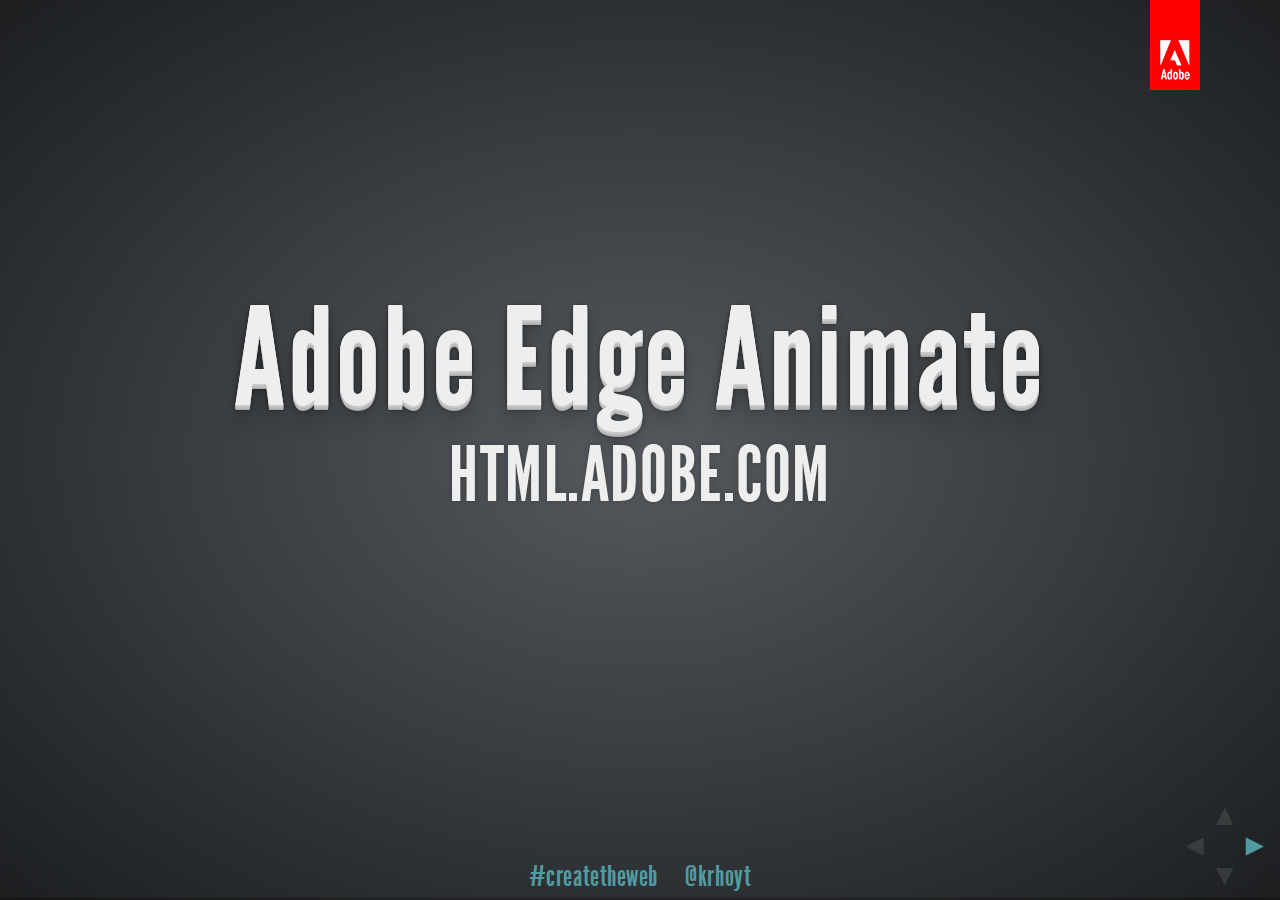
==== Create the Web/animate.html @ 363f5901 "Initial population." ====
<!doctype html>
<html>
<head>

<meta http-equiv="Content-Type" content="text/html; charset=UTF-8">
<meta name="description" content="Introducing Adobe Edge Animate.">
<meta name="author" content="Kevin Hoyt">

<title>Adobe Edge Animate</title>

<link rel="stylesheet" href="../revealjs/css/main.css">
<link rel="stylesheet" href="../revealjs/css/theme/default.css">
<link rel="stylesheet" href="../revealjs/lib/css/zenburn.css">

<link rel="stylesheet" href="../style/custom.css">

</head>
<body>

<div class="reveal">
	<div class="slides">
    	<section>
        	<h1 style="margin-top: 150px; text-transform: none;">Adobe Edge Animate</h1>
            <h2>html.adobe.com</h2>
        </section>
    	<section>
        	<h2 style="margin-bottom: 50px; text-transform: none;">Designer or Developer?</h2>
            <img src="img/tight-kern.png" width="338" height="320" style="background-color: #FFF;">
            <img src="img/10-types.png" width="240" height="320" style="background-color: #FFF; padding-left: 49px; padding-right: 49px;">
        </section>        
    </div>
	<aside class="controls">
		<a class="left" href="#">&#x25C4;</a>
		<a class="right" href="#">&#x25BA;</a>
		<a class="up" href="#">&#x25B2;</a>
		<a class="down" href="#">&#x25BC;</a>
	</aside>
	<div class="progress"><span></span></div>    
</div>

<a href="http://html.adobe.com/events">
<div class="adobe">
	<img src="../img/adobe-logo.png" width="30" height="40">
</div>
</a>

<div class="social">#createtheweb&nbsp;&nbsp;&nbsp;&nbsp;&nbsp;&nbsp;@krhoyt</div>

<script src="../revealjs/lib/js/head.min.js"></script>
<script src="../revealjs/js/reveal.min.js"></script>

<script>
// Full list of configuration options available here:
// https://github.com/hakimel/reveal.js#configuration
Reveal.initialize( {
	controls: true,
	progress: true,
	history: true,
	// default/cube/page/concave/linear(2d)
	transition: Reveal.getQueryHash().transition || 'default', 
	
	// Optional libraries used to extend on reveal.js
	dependencies: [
		{ src: '../revealjs/lib/js/highlight.js', async: true, callback: function() { window.hljs.initHighlightingOnLoad(); } },
		{ src: '../revealjs/lib/js/classList.js', condition: function() { return !document.body.classList; } },
		{ src: '../revealjs/lib/js/showdown.js', condition: function() { return !!document.querySelector( '[data-markdown]' ); } },
		{ src: '../revealjs/lib/js/data-markdown.js', condition: function() { return !!document.querySelector( '[data-markdown]' ); } },
		{ src: '../revealjs/socket.io/socket.io.js', async: true, condition: function() { return window.location.host === 'localhost:1947'; } },
		{ src: '../revealjs/plugin/speakernotes/client.js', async: true, condition: function() { return window.location.host === 'localhost:1947'; } }
	]
} );
</script>

</body>
</html>
---- revealjs/css/main.css ----
@charset "UTF-8";

/**
 * reveal.js
 * http://lab.hakim.se/reveal-js
 * MIT licensed
 * 
 * Copyright (C) 2011-2012 Hakim El Hattab, http://hakim.se
 */


/*********************************************
 * RESET STYLES
 *********************************************/

html, body, div, span, applet, object, iframe,
h1, h2, h3, h4, h5, h6, p, blockquote, pre,
a, abbr, acronym, address, big, cite, code,
del, dfn, em, img, ins, kbd, q, s, samp,
small, strike, strong, sub, sup, tt, var,
b, u, i, center,
dl, dt, dd, ol, ul, li,
fieldset, form, label, legend,
table, caption, tbody, tfoot, thead, tr, th, td,
article, aside, canvas, details, embed, 
figure, figcaption, footer, header, hgroup, 
menu, nav, output, ruby, section, summary,
time, mark, audio, video {
	margin: 0;
	padding: 0;
	border: 0;
	font-size: 100%;
	font: inherit;
	vertical-align: baseline;
}

article, aside, details, figcaption, figure, 
footer, header, hgroup, menu, nav, section {
	display: block;
}


/*********************************************
 * GLOBAL STYLES
 *********************************************/

html, 
body {
	padding: 0;
	margin: 0;
	width: 100%;
	height: 100%;
	min-height: 600px;
	overflow: hidden;
}

body {
	position: relative;
	line-height: 1;
}

@media screen and (max-width: 900px) {
	body {
		font-size: 30px;
	}
}

::selection { 
	background:#FF5E99; 
	color:#fff; 
	text-shadow: none; 
}

/*********************************************
 * HEADERS
 *********************************************/

.reveal h1 { font-size: 3.77em; }
.reveal h2 { font-size: 2.11em;	}
.reveal h3 { font-size: 1.55em;	}
.reveal h4 { font-size: 1em;	}


/*********************************************
 * VIEW FRAGMENTS
 *********************************************/

.reveal .slides section .fragment {
	opacity: 0;

	-webkit-transition: all .2s ease;
	   -moz-transition: all .2s ease;
	    -ms-transition: all .2s ease;
	     -o-transition: all .2s ease;
	        transition: all .2s ease;
}
	.reveal .slides section .fragment.visible {
		opacity: 1;
	}


/*********************************************
 * DEFAULT ELEMENT STYLES
 *********************************************/

.reveal .slides section {
	line-height: 1.2em;
	font-weight: normal;
}

.reveal img {
	/* preserve aspect ratio and scale image so it's bound within the section */
	max-width: 100%;
	max-height: 100%;
} 

.reveal strong, 
.reveal b {
	font-weight: bold;
}

.reveal em, 
.reveal i {
	font-style: italic;
}

.reveal ol, 
.reveal ul {
	display: inline-block;

	text-align: left;
	margin: 0 0 0 1em;
}

.reveal ol {
	list-style-type: decimal;
}

.reveal ul {
	list-style-type: disc;
}

.reveal ul ul {
	list-style-type: square;
}

.reveal ul ul ul {
	list-style-type: circle;
}

.reveal ul ul,
.reveal ul ol,
.reveal ol ol,
.reveal ol ul {
	display: block;
	margin-left: 40px;
}

.reveal p {
	margin-bottom: 10px;
	line-height: 1.2em;
}

.reveal q,
.reveal blockquote {
	quotes: none;
}

.reveal blockquote {
	display: block;
	position: relative;
	width: 70%;
	margin: 5px auto;
	padding: 5px;
	
	font-style: italic;
	background: rgba(255, 255, 255, 0.05);
	box-shadow: 0px 0px 2px rgba(0,0,0,0.2);
}
	.reveal blockquote:before {
		content: '“';
	}
	.reveal blockquote:after {
		content: '”';
	}

.reveal q {	
	font-style: italic;
}
	.reveal q:before {
		content: '“';
	}
	.reveal q:after {
		content: '”';
	}

.reveal pre {
	display: block;
	position: relative;
	width: 90%;
	margin: 10px auto;

	text-align: left;
	font-size: 0.55em;
	font-family: monospace;
	line-height: 1.2em;

	word-wrap: break-word;

	box-shadow: 0px 0px 6px rgba(0,0,0,0.3);
}

.reveal code {
	font-family: monospace;
	overflow-x: auto;
}

.reveal table th, 
.reveal table td {
	text-align: left;
	padding-right: .3em;
}

.reveal table th {
	text-shadow: rgb(255,255,255) 1px 1px 2px;
}

.reveal sup { 
	vertical-align: super;
}
.reveal sub { 
	vertical-align: sub;
}

.reveal small {
	font-size: 0.6em;
	line-height: 1em;
	vertical-align: top;
}

.reveal small * {
	vertical-align: top;
}


/*********************************************
 * CONTROLS
 *********************************************/

.reveal .controls {
	display: none;
	position: fixed;
	width: 100px;
	height: 100px;
	z-index: 30;

	right: 0;
	bottom: 0;
}
	
	.reveal .controls a {
		font-family: Arial;
		font-size: 0.83em;
		position: absolute;
		opacity: 0.1;
	}
		.reveal .controls a.enabled {
			opacity: 0.6;
		}
		.reveal .controls a.enabled:active {
			margin-top: 1px;
		}

	.reveal .controls .left {
		top: 30px;
	}

	.reveal .controls .right {
		left: 60px;
		top: 30px;
	}

	.reveal .controls .up {
		left: 30px;
	}

	.reveal .controls .down {
		left: 30px;
		top: 60px;
	}


/*********************************************
 * PROGRESS BAR
 *********************************************/

.reveal .progress {
	position: fixed;
	display: none;
	height: 3px;
	width: 100%;
	bottom: 0;
	left: 0;
}
	
	.reveal .progress span {
		display: block;
		height: 100%;
		width: 0px;

		-webkit-transition: width 800ms cubic-bezier(0.260, 0.860, 0.440, 0.985);
		   -moz-transition: width 800ms cubic-bezier(0.260, 0.860, 0.440, 0.985);
		    -ms-transition: width 800ms cubic-bezier(0.260, 0.860, 0.440, 0.985);
		     -o-transition: width 800ms cubic-bezier(0.260, 0.860, 0.440, 0.985);
		        transition: width 800ms cubic-bezier(0.260, 0.860, 0.440, 0.985);
	}

/*********************************************
 * ROLLING LINKS
 *********************************************/

.reveal .roll {
	display: inline-block;
	line-height: 1.2;
	overflow: hidden;

	vertical-align: top;

	-webkit-perspective: 400px;
	   -moz-perspective: 400px;
	    -ms-perspective: 400px;
	        perspective: 400px;

	-webkit-perspective-origin: 50% 50%;
	   -moz-perspective-origin: 50% 50%;
	    -ms-perspective-origin: 50% 50%;
	        perspective-origin: 50% 50%;
}
	.reveal .roll:hover {
		background: none;
		text-shadow: none;
	}
.reveal .roll span {
	display: block;
	position: relative;
	padding: 0 2px;

	pointer-events: none;

	-webkit-transition: all 400ms ease;
	   -moz-transition: all 400ms ease;
	    -ms-transition: all 400ms ease;
	        transition: all 400ms ease;

	-webkit-transform-origin: 50% 0%;
	   -moz-transform-origin: 50% 0%;
	    -ms-transform-origin: 50% 0%;
	        transform-origin: 50% 0%;

	-webkit-transform-style: preserve-3d;
	   -moz-transform-style: preserve-3d;
	    -ms-transform-style: preserve-3d;
	        transform-style: preserve-3d;

	-webkit-backface-visibility: hidden;
	   -moz-backface-visibility: hidden;
	        backface-visibility: hidden;
}
	.reveal .roll:hover span {
	    background: rgba(0,0,0,0.5);

	    -webkit-transform: translate3d( 0px, 0px, -45px ) rotateX( 90deg );
	       -moz-transform: translate3d( 0px, 0px, -45px ) rotateX( 90deg );
	        -ms-transform: translate3d( 0px, 0px, -45px ) rotateX( 90deg );
	            transform: translate3d( 0px, 0px, -45px ) rotateX( 90deg );
	}
.reveal .roll span:after {
	content: attr(data-title);

	display: block;
	position: absolute;
	left: 0;
	top: 0;
	padding: 0 2px;

	-webkit-transform-origin: 50% 0%;
	   -moz-transform-origin: 50% 0%;
	    -ms-transform-origin: 50% 0%;
	        transform-origin: 50% 0%;

	-webkit-transform: translate3d( 0px, 110%, 0px ) rotateX( -90deg );
	   -moz-transform: translate3d( 0px, 110%, 0px ) rotateX( -90deg );
	    -ms-transform: translate3d( 0px, 110%, 0px ) rotateX( -90deg );
	        transform: translate3d( 0px, 110%, 0px ) rotateX( -90deg );
}


/*********************************************
 * SLIDES
 *********************************************/

.reveal .slides {
	position: absolute;
	max-width: 900px;
	width: 80%;
	height: 60%;
	left: 50%;
	top: 50%;
	margin-top: -320px;
	padding: 20px 0px;
	overflow: visible;
	
	text-align: center;

	-webkit-transition: -webkit-perspective .4s ease;
	   -moz-transition: -moz-perspective .4s ease;
	    -ms-transition: -ms-perspective .4s ease;
	     -o-transition: -o-perspective .4s ease;
	        transition: perspective .4s ease;
	
	-webkit-perspective: 600px;
	   -moz-perspective: 600px;
	    -ms-perspective: 600px;
	        perspective: 600px;

	-webkit-perspective-origin: 0% 25%;
	   -moz-perspective-origin: 0% 25%;
	    -ms-perspective-origin: 0% 25%;
	        perspective-origin: 0% 25%;
}

.reveal .slides>section,
.reveal .slides>section>section {
	display: none;
	position: absolute;
	width: 100%;
	min-height: 600px;

	z-index: 10;
	
	-webkit-transform-style: preserve-3d;
	   -moz-transform-style: preserve-3d;
	    -ms-transform-style: preserve-3d;
	        transform-style: preserve-3d;
	
	-webkit-transition: all 800ms cubic-bezier(0.260, 0.860, 0.440, 0.985);
	   -moz-transition: all 800ms cubic-bezier(0.260, 0.860, 0.440, 0.985);
	    -ms-transition: all 800ms cubic-bezier(0.260, 0.860, 0.440, 0.985);
	     -o-transition: all 800ms cubic-bezier(0.260, 0.860, 0.440, 0.985);
	        transition: all 800ms cubic-bezier(0.260, 0.860, 0.440, 0.985);
}

.reveal .slides>section.present {
	display: block;
	z-index: 11;
	opacity: 1;
}

.reveal .slides>section {
	margin-left: -50%;
}


/*********************************************
 * DEFAULT TRANSITION
 *********************************************/

.reveal .slides>section.past {
	display: block;
	opacity: 0;
	
	-webkit-transform: translate3d(-100%, 0, 0) rotateY(-90deg) translate3d(-100%, 0, 0);
	   -moz-transform: translate3d(-100%, 0, 0) rotateY(-90deg) translate3d(-100%, 0, 0);
	    -ms-transform: translate3d(-100%, 0, 0) rotateY(-90deg) translate3d(-100%, 0, 0);
	        transform: translate3d(-100%, 0, 0) rotateY(-90deg) translate3d(-100%, 0, 0);
}
.reveal .slides>section.future {
	display: block;
	opacity: 0;
	
	-webkit-transform: translate3d(100%, 0, 0) rotateY(90deg) translate3d(100%, 0, 0);
	   -moz-transform: translate3d(100%, 0, 0) rotateY(90deg) translate3d(100%, 0, 0);
	    -ms-transform: translate3d(100%, 0, 0) rotateY(90deg) translate3d(100%, 0, 0);
	        transform: translate3d(100%, 0, 0) rotateY(90deg) translate3d(100%, 0, 0);
}

.reveal .slides>section>section.past {
	display: block;
	opacity: 0;
	
	-webkit-transform: translate3d(0, -50%, 0) rotateX(70deg) translate3d(0, -50%, 0);
	   -moz-transform: translate3d(0, -50%, 0) rotateX(70deg) translate3d(0, -50%, 0);
	    -ms-transform: translate3d(0, -50%, 0) rotateX(70deg) translate3d(0, -50%, 0);
	        transform: translate3d(0, -50%, 0) rotateX(70deg) translate3d(0, -50%, 0);
}
.reveal .slides>section>section.future {
	display: block;
	opacity: 0;
	
	-webkit-transform: translate3d(0, 50%, 0) rotateX(-70deg) translate3d(0, 50%, 0);
	   -moz-transform: translate3d(0, 50%, 0) rotateX(-70deg) translate3d(0, 50%, 0);
	    -ms-transform: translate3d(0, 50%, 0) rotateX(-70deg) translate3d(0, 50%, 0);
	        transform: translate3d(0, 50%, 0) rotateX(-70deg) translate3d(0, 50%, 0);
}


/*********************************************
 * CONCAVE TRANSITION
 *********************************************/

.reveal.concave  .slides>section.past {
	-webkit-transform: translate3d(-100%, 0, 0) rotateY(90deg) translate3d(-100%, 0, 0);
	   -moz-transform: translate3d(-100%, 0, 0) rotateY(90deg) translate3d(-100%, 0, 0);
	    -ms-transform: translate3d(-100%, 0, 0) rotateY(90deg) translate3d(-100%, 0, 0);
	        transform: translate3d(-100%, 0, 0) rotateY(90deg) translate3d(-100%, 0, 0);
}
.reveal.concave  .slides>section.future {
	-webkit-transform: translate3d(100%, 0, 0) rotateY(-90deg) translate3d(100%, 0, 0);
	   -moz-transform: translate3d(100%, 0, 0) rotateY(-90deg) translate3d(100%, 0, 0);
	    -ms-transform: translate3d(100%, 0, 0) rotateY(-90deg) translate3d(100%, 0, 0);
	        transform: translate3d(100%, 0, 0) rotateY(-90deg) translate3d(100%, 0, 0);
}

.reveal.concave  .slides>section>section.past {
	-webkit-transform: translate3d(0, -80%, 0) rotateX(-70deg) translate3d(0, -80%, 0);
	   -moz-transform: translate3d(0, -80%, 0) rotateX(-70deg) translate3d(0, -80%, 0);
	    -ms-transform: translate3d(0, -80%, 0) rotateX(-70deg) translate3d(0, -80%, 0);
	        transform: translate3d(0, -80%, 0) rotateX(-70deg) translate3d(0, -80%, 0);
}
.reveal.concave  .slides>section>section.future {
	-webkit-transform: translate3d(0, 80%, 0) rotateX(70deg) translate3d(0, 80%, 0);
	   -moz-transform: translate3d(0, 80%, 0) rotateX(70deg) translate3d(0, 80%, 0);
	    -ms-transform: translate3d(0, 80%, 0) rotateX(70deg) translate3d(0, 80%, 0);
	        transform: translate3d(0, 80%, 0) rotateX(70deg) translate3d(0, 80%, 0);
}


/*********************************************
 * LINEAR TRANSITION
 *********************************************/

.reveal.linear .slides>section.past {
	-webkit-transform: translate(-150%, 0);
	   -moz-transform: translate(-150%, 0);
	    -ms-transform: translate(-150%, 0);
	     -o-transform: translate(-150%, 0);
	        transform: translate(-150%, 0);
}
.reveal.linear .slides>section.future {
	-webkit-transform: translate(150%, 0);
	   -moz-transform: translate(150%, 0);
	    -ms-transform: translate(150%, 0);
	     -o-transform: translate(150%, 0);
	        transform: translate(150%, 0);
}

.reveal.linear .slides>section>section.past {
	-webkit-transform: translate(0, -150%);
	   -moz-transform: translate(0, -150%);
	    -ms-transform: translate(0, -150%);
	     -o-transform: translate(0, -150%);
	        transform: translate(0, -150%);
}
.reveal.linear .slides>section>section.future {
	-webkit-transform: translate(0, 150%);
	   -moz-transform: translate(0, 150%);
	    -ms-transform: translate(0, 150%);
	     -o-transform: translate(0, 150%);
	        transform: translate(0, 150%);
}

/*********************************************
 * BOX TRANSITION
 *********************************************/

.reveal.cube .slides {
	margin-top: -350px;

	-webkit-perspective-origin: 50% 25%;
	   -moz-perspective-origin: 50% 25%;
	    -ms-perspective-origin: 50% 25%;
	        perspective-origin: 50% 25%;

	-webkit-perspective: 1300px;
	   -moz-perspective: 1300px;
	    -ms-perspective: 1300px;
	        perspective: 1300px;
}

.reveal.cube .slides section {
	padding: 30px;

	-webkit-backface-visibility: hidden;
	   -moz-backface-visibility: hidden;
	    -ms-backface-visibility: hidden;
	        backface-visibility: hidden;
	
	-webkit-box-sizing: border-box;
	   -moz-box-sizing: border-box;
	        box-sizing: border-box;
}
	.reveal.cube .slides section:not(.stack):before {
		content: '';
		position: absolute;
		display: block;
		width: 100%;
		height: 100%;
		left: 0;
		top: 0;
		background: #232628;
		border-radius: 4px;

		-webkit-transform: translateZ( -20px );
		   -moz-transform: translateZ( -20px );
		    -ms-transform: translateZ( -20px );
		     -o-transform: translateZ( -20px );
		        transform: translateZ( -20px );
	}
	.reveal.cube .slides section:not(.stack):after {
		content: '';
		position: absolute;
		display: block;
		width: 90%;
		height: 30px;
		left: 5%;
		bottom: 0;
		background: none;
		z-index: 1;

		border-radius: 4px;
		box-shadow: 0px 95px 25px rgba(0,0,0,0.2);

		-webkit-transform: translateZ(-90px) rotateX( 65deg );
		   -moz-transform: translateZ(-90px) rotateX( 65deg );
		    -ms-transform: translateZ(-90px) rotateX( 65deg );
		     -o-transform: translateZ(-90px) rotateX( 65deg );
		        transform: translateZ(-90px) rotateX( 65deg );
	}

.reveal.cube .slides>section.stack {
	padding: 0;
	background: none;
}

.reveal.cube .slides>section.past {
	-webkit-transform-origin: 100% 0%;
	   -moz-transform-origin: 100% 0%;
	    -ms-transform-origin: 100% 0%;
	        transform-origin: 100% 0%;

	-webkit-transform: translate3d(-100%, 0, 0) rotateY(-90deg);
	   -moz-transform: translate3d(-100%, 0, 0) rotateY(-90deg);
	    -ms-transform: translate3d(-100%, 0, 0) rotateY(-90deg);
	        transform: translate3d(-100%, 0, 0) rotateY(-90deg);
}

.reveal.cube .slides>section.future {
	-webkit-transform-origin: 0% 0%;
	   -moz-transform-origin: 0% 0%;
	    -ms-transform-origin: 0% 0%;
	        transform-origin: 0% 0%;

	-webkit-transform: translate3d(100%, 0, 0) rotateY(90deg);
	   -moz-transform: translate3d(100%, 0, 0) rotateY(90deg);
	    -ms-transform: translate3d(100%, 0, 0) rotateY(90deg);
	        transform: translate3d(100%, 0, 0) rotateY(90deg);
}

.reveal.cube .slides>section>section.past {
	-webkit-transform-origin: 0% 100%;
	   -moz-transform-origin: 0% 100%;
	    -ms-transform-origin: 0% 100%;
	        transform-origin: 0% 100%;

	-webkit-transform: translate3d(0, -100%, 0) rotateX(90deg);
	   -moz-transform: translate3d(0, -100%, 0) rotateX(90deg);
	    -ms-transform: translate3d(0, -100%, 0) rotateX(90deg);
	        transform: translate3d(0, -100%, 0) rotateX(90deg);
}

.reveal.cube .slides>section>section.future {
	-webkit-transform-origin: 0% 0%;
	   -moz-transform-origin: 0% 0%;
	    -ms-transform-origin: 0% 0%;
	        transform-origin: 0% 0%;

	-webkit-transform: translate3d(0, 100%, 0) rotateX(-90deg);
	   -moz-transform: translate3d(0, 100%, 0) rotateX(-90deg);
	    -ms-transform: translate3d(0, 100%, 0) rotateX(-90deg);
	        transform: translate3d(0, 100%, 0) rotateX(-90deg);
}


/*********************************************
 * PAGE TRANSITION
 *********************************************/

.reveal.page .slides {
	margin-top: -350px;

	-webkit-perspective-origin: 50% 50%;
 	   -moz-perspective-origin: 50% 50%;
 	    -ms-perspective-origin: 50% 50%;
 	        perspective-origin: 50% 50%;

	-webkit-perspective: 3000px;
	   -moz-perspective: 3000px;
	    -ms-perspective: 3000px;
	        perspective: 3000px;
}

.reveal.page .slides section {
	padding: 30px;

	-webkit-box-sizing: border-box;
	   -moz-box-sizing: border-box;
	        box-sizing: border-box;
}
	.reveal.page .slides section.past {
		z-index: 12;
	}
	.reveal.page .slides section:not(.stack):before {
		content: '';
		position: absolute;
		display: block;
		width: 100%;
		height: 100%;
		left: 0;
		top: 0;
		background: rgba(0,0,0,0.2);

		-webkit-transform: translateZ( -20px );
		   -moz-transform: translateZ( -20px );
		    -ms-transform: translateZ( -20px );
		     -o-transform: translateZ( -20px );
		        transform: translateZ( -20px );
	}
	.reveal.page .slides section:not(.stack):after {
		content: '';
		position: absolute;
		display: block;
		width: 90%;
		height: 30px;
		left: 5%;
		bottom: 0;
		background: none;
		z-index: 1;

		border-radius: 4px;
		box-shadow: 0px 95px 25px rgba(0,0,0,0.2);

		-webkit-transform: translateZ(-90px) rotateX( 65deg );
	}

.reveal.page .slides>section.stack {
	padding: 0;
	background: none;
}

.reveal.page .slides>section.past {
	-webkit-transform-origin: 0% 0%;
	   -moz-transform-origin: 0% 0%;
	    -ms-transform-origin: 0% 0%;
	        transform-origin: 0% 0%;

	-webkit-transform: translate3d(-40%, 0, 0) rotateY(-80deg);
	   -moz-transform: translate3d(-40%, 0, 0) rotateY(-80deg);
	    -ms-transform: translate3d(-40%, 0, 0) rotateY(-80deg);
	        transform: translate3d(-40%, 0, 0) rotateY(-80deg);
}

.reveal.page .slides>section.future {
	-webkit-transform-origin: 100% 0%;
	   -moz-transform-origin: 100% 0%;
	    -ms-transform-origin: 100% 0%;
	        transform-origin: 100% 0%;

	-webkit-transform: translate3d(0, 0, 0);
	   -moz-transform: translate3d(0, 0, 0);
	    -ms-transform: translate3d(0, 0, 0);
	        transform: translate3d(0, 0, 0);
}

.reveal.page .slides>section>section.past {
	-webkit-transform-origin: 0% 0%;
	   -moz-transform-origin: 0% 0%;
	    -ms-transform-origin: 0% 0%;
	        transform-origin: 0% 0%;

	-webkit-transform: translate3d(0, -40%, 0) rotateX(80deg);
	   -moz-transform: translate3d(0, -40%, 0) rotateX(80deg);
	    -ms-transform: translate3d(0, -40%, 0) rotateX(80deg);
	        transform: translate3d(0, -40%, 0) rotateX(80deg);
}

.reveal.page .slides>section>section.future {
	-webkit-transform-origin: 0% 100%;
	   -moz-transform-origin: 0% 100%;
	    -ms-transform-origin: 0% 100%;
	        transform-origin: 0% 100%;

	-webkit-transform: translate3d(0, 0, 0);
	   -moz-transform: translate3d(0, 0, 0);
	    -ms-transform: translate3d(0, 0, 0);
	        transform: translate3d(0, 0, 0);
}


/*********************************************
 * OVERVIEW
 *********************************************/

.reveal.overview .slides {
	-webkit-perspective: 700px;
	   -moz-perspective: 700px;
	    -ms-perspective: 700px;
	        perspective: 700px;
}

.reveal.overview .slides section {
	padding: 20px 0;
	max-height: 600px;
	overflow: hidden;	
	opacity: 1;
	cursor: pointer;
	background: rgba(0,0,0,0.1);
}
.reveal.overview .slides section .fragment {
	opacity: 1;
}
.reveal.overview .slides section:after,
.reveal.overview .slides section:before {
	display: none !important;
}
.reveal.overview .slides section>section {
	opacity: 1;
	cursor: pointer;
}
	.reveal.overview .slides section:hover {
		background: rgba(0,0,0,0.3);
	}

	.reveal.overview .slides section.present {
		background: rgba(0,0,0,0.3);
	}
.reveal.overview .slides>section.stack {
	background: none;
	padding: 0;
	overflow: visible;
}


/*********************************************
 * FALLBACK
 *********************************************/

.no-transforms {
	overflow-y: auto;
}

.no-transforms .slides section {
	display: block!important;
	opacity: 1!important;
	position: relative!important;
	height: auto;
	min-height: auto;
	margin-bottom: 100px;

	-webkit-transform: none;
	   -moz-transform: none;
	    -ms-transform: none;
	        transform: none;
}


/*********************************************
 * DEFAULT STATES
 *********************************************/

.state-background {
	position: absolute;
	width: 100%;
	height: 100%;
	background: rgba( 0, 0, 0, 0 );

	-webkit-transition: background 800ms ease;
	   -moz-transition: background 800ms ease;
	    -ms-transition: background 800ms ease;
	     -o-transition: background 800ms ease;
	        transition: background 800ms ease;
}
.alert .state-background {
	background: rgba( 200, 50, 30, 0.6 );
}
.soothe .state-background {
	background: rgba( 50, 200, 90, 0.4 );
}
.blackout .state-background {
	background: rgba( 0, 0, 0, 0.6 );
}


/*********************************************
 * SPEAKER NOTES
 *********************************************/

.reveal aside.notes {
	display: none;
}
---- revealjs/css/theme/default.css ----
/**
 * The default theme for reveal.js presentations.
 * 
 * Copyright (C) 2011-2012 Hakim El Hattab, http://hakim.se
 */

/*********************************************
 * FONT-FACE DEFINITIONS
 *********************************************/

@font-face {
	font-family: 'League Gothic';
	src: url('../../lib/font/league_gothic-webfont.eot');
	src: url('../../lib/font/league_gothic-webfont.eot?#iefix') format('embedded-opentype'),
		 url('../../lib/font/league_gothic-webfont.woff') format('woff'),
		 url('../../lib/font/league_gothic-webfont.ttf') format('truetype'),
		 url('../../lib/font/league_gothic-webfont.svg#LeagueGothicRegular') format('svg');

	font-weight: normal;
	font-style: normal;
}


/*********************************************
 * GLOBAL STYLES
 *********************************************/

body {
	font-family: 'Lato', Times, 'Times New Roman', serif;
	font-size: 36px;
	font-weight: 200;
	letter-spacing: -0.02em;
	color: #eee;

	background-image: url([data-uri]);
	background-color: #2b2b2b;
	background: -moz-radial-gradient(center, ellipse cover,  rgba(85,90,95,1) 0%, rgba(28,30,32,1) 100%);
	background: -webkit-gradient(radial, center center, 0px, center center, 100%, color-stop(0%,rgba(85,90,95,1)), color-stop(100%,rgba(28,30,32,1)));
	background: -webkit-radial-gradient(center, ellipse cover,  rgba(85,90,95,1) 0%,rgba(28,30,32,1) 100%);
	background: -o-radial-gradient(center, ellipse cover,  rgba(85,90,95,1) 0%,rgba(28,30,32,1) 100%);
	background: -ms-radial-gradient(center, ellipse cover,  rgba(85,90,95,1) 0%,rgba(28,30,32,1) 100%);
	background: radial-gradient(center, ellipse cover,  rgba(85,90,95,1) 0%,rgba(28,30,32,1) 100%);
}


/*********************************************
 * HEADERS
 *********************************************/

.reveal h1, 
.reveal h2, 
.reveal h3, 
.reveal h4, 
.reveal h5, 
.reveal h6 {
	margin: 0 0 20px 0;
	color: #eee;
	font-family: 'League Gothic', Impact, sans-serif;
	line-height: 0.9em;
	letter-spacing: 0.02em;
	
	text-transform: uppercase;
	text-shadow: 0px 0px 6px rgba(0,0,0,0.2);
}

.reveal h1 {
	text-shadow: 	0 1px 0 #ccc,
					0 2px 0 #c9c9c9,
					0 3px 0 #bbb,
					0 4px 0 #b9b9b9,
					0 5px 0 #aaa,
					0 6px 1px rgba(0,0,0,.1),
					0 0 5px rgba(0,0,0,.1),
					0 1px 3px rgba(0,0,0,.3),
					0 3px 5px rgba(0,0,0,.2),
					0 5px 10px rgba(0,0,0,.25),
					0 20px 20px rgba(0,0,0,.15);
}


/*********************************************
 * LINKS
 *********************************************/

.reveal a:not(.image) {
	color: hsl(185, 85%, 50%);
	text-decoration: none;

	-webkit-transition: color .15s ease;
	   -moz-transition: color .15s ease;
	    -ms-transition: color .15s ease;
	     -o-transition: color .15s ease;
	        transition: color .15s ease;
}
	.reveal a:not(.image):hover {
		color: hsl(185, 85%, 70%);
		
		text-shadow: none;
		border: none;
		border-radius: 2px;
	}

.reveal .roll span:after {
	color: #fff;
	background: hsl(185, 60%, 35%);
}


/*********************************************
 * IMAGES
 *********************************************/

.reveal section img {
	margin: 30px 0 0 0;
	background: rgba(255,255,255,0.12);
	border: 4px solid #eee;
	
	-webkit-box-shadow: 0 0 10px rgba(0, 0, 0, 0.15);
	   -moz-box-shadow: 0 0 10px rgba(0, 0, 0, 0.15);
	        box-shadow: 0 0 10px rgba(0, 0, 0, 0.15);
	
	-webkit-transition: all .2s linear;
	   -moz-transition: all .2s linear;
	    -ms-transition: all .2s linear;
	     -o-transition: all .2s linear;
	        transition: all .2s linear;
}

	.reveal a:hover img {
		background: rgba(255,255,255,0.2);
		border-color: #13DAEC;
		
		-webkit-box-shadow: 0 0 20px rgba(0, 0, 0, 0.55);
		   -moz-box-shadow: 0 0 20px rgba(0, 0, 0, 0.55);
		        box-shadow: 0 0 20px rgba(0, 0, 0, 0.55);
	}


/*********************************************
 * NAVIGATION CONTROLS
 *********************************************/

.reveal .controls a {
	color: #fff;
}
	.reveal .controls a.enabled {
		color: hsl(185, 85%, 70%);
		text-shadow: 0px 0px 2px hsla(185, 45%, 70%, 0.3);
	}


/*********************************************
 * PROGRESS BAR
 *********************************************/

.reveal .progress {
	background: rgba(0,0,0,0.2);
}
	.reveal .progress span {
		background: hsl(185, 85%, 50%);

		-webkit-transition: width 800ms cubic-bezier(0.260, 0.860, 0.440, 0.985);
		   -moz-transition: width 800ms cubic-bezier(0.260, 0.860, 0.440, 0.985);
		    -ms-transition: width 800ms cubic-bezier(0.260, 0.860, 0.440, 0.985);
		     -o-transition: width 800ms cubic-bezier(0.260, 0.860, 0.440, 0.985);
		        transition: width 800ms cubic-bezier(0.260, 0.860, 0.440, 0.985);
	}
---- revealjs/lib/css/zenburn.css ----
/*

Zenburn style from voldmar.ru (c) Vladimir Epifanov <voldmar@voldmar.ru>
based on dark.css by Ivan Sagalaev

*/

pre code {
  display: block; padding: 0.5em;
  background: #3F3F3F;
  color: #DCDCDC;
}

pre .keyword,
pre .tag,
pre .django .tag,
pre .django .keyword,
pre .css .class,
pre .css .id,
pre .lisp .title {
  color: #E3CEAB;
}

pre .django .template_tag,
pre .django .variable,
pre .django .filter .argument {
  color: #DCDCDC;
}

pre .number,
pre .date {
  color: #8CD0D3;
}

pre .dos .envvar,
pre .dos .stream,
pre .variable,
pre .apache .sqbracket {
  color: #EFDCBC;
}

pre .dos .flow,
pre .diff .change,
pre .python .exception,
pre .python .built_in,
pre .literal,
pre .tex .special {
  color: #EFEFAF;
}

pre .diff .chunk,
pre .ruby .subst {
  color: #8F8F8F;
}

pre .dos .keyword,
pre .python .decorator,
pre .class .title,
pre .haskell .label,
pre .function .title,
pre .ini .title,
pre .diff .header,
pre .ruby .class .parent,
pre .apache .tag,
pre .nginx .built_in,
pre .tex .command,
pre .input_number {
    color: #efef8f;
}

pre .dos .winutils,
pre .ruby .symbol,
pre .ruby .symbol .string,
pre .ruby .symbol .keyword,
pre .ruby .symbol .keymethods,
pre .ruby .string,
pre .ruby .instancevar {
  color: #DCA3A3;
}

pre .diff .deletion,
pre .string,
pre .tag .value,
pre .preprocessor,
pre .built_in,
pre .sql .aggregate,
pre .javadoc,
pre .smalltalk .class,
pre .smalltalk .localvars,
pre .smalltalk .array,
pre .css .rules .value,
pre .attr_selector,
pre .pseudo,
pre .apache .cbracket,
pre .tex .formula {
  color: #CC9393;
}

pre .shebang,
pre .diff .addition,
pre .comment,
pre .java .annotation,
pre .template_comment,
pre .pi,
pre .doctype {
  color: #7F9F7F;
}

pre .xml .css,
pre .xml .javascript,
pre .xml .vbscript,
pre .tex .formula {
  opacity: 0.5;
}
---- style/custom.css ----
.adobe {
	padding-left: 10px; 
	padding-top: 40px; 
	padding-bottom: 10px; 
	position: absolute; 
	right: 80px; 
	top: 0px; 
	background-color: #F00; 
	width: 40px; 
	height: 40px;
}

.social {
	position: absolute; 
	bottom: 10px; 
	text-align: center; 
	left: 80px; 
	right: 80px; 
	color: #519BA2; 
	font-family: 'League Gothic', Impact, sans-serif; 
	line-height: 0.9em; 
	letter-spacing: 0.02em; 
	font-size: 28px;	
}

img .png {
	border: none; 
	background: none; 
	box-shadow: none;	
}
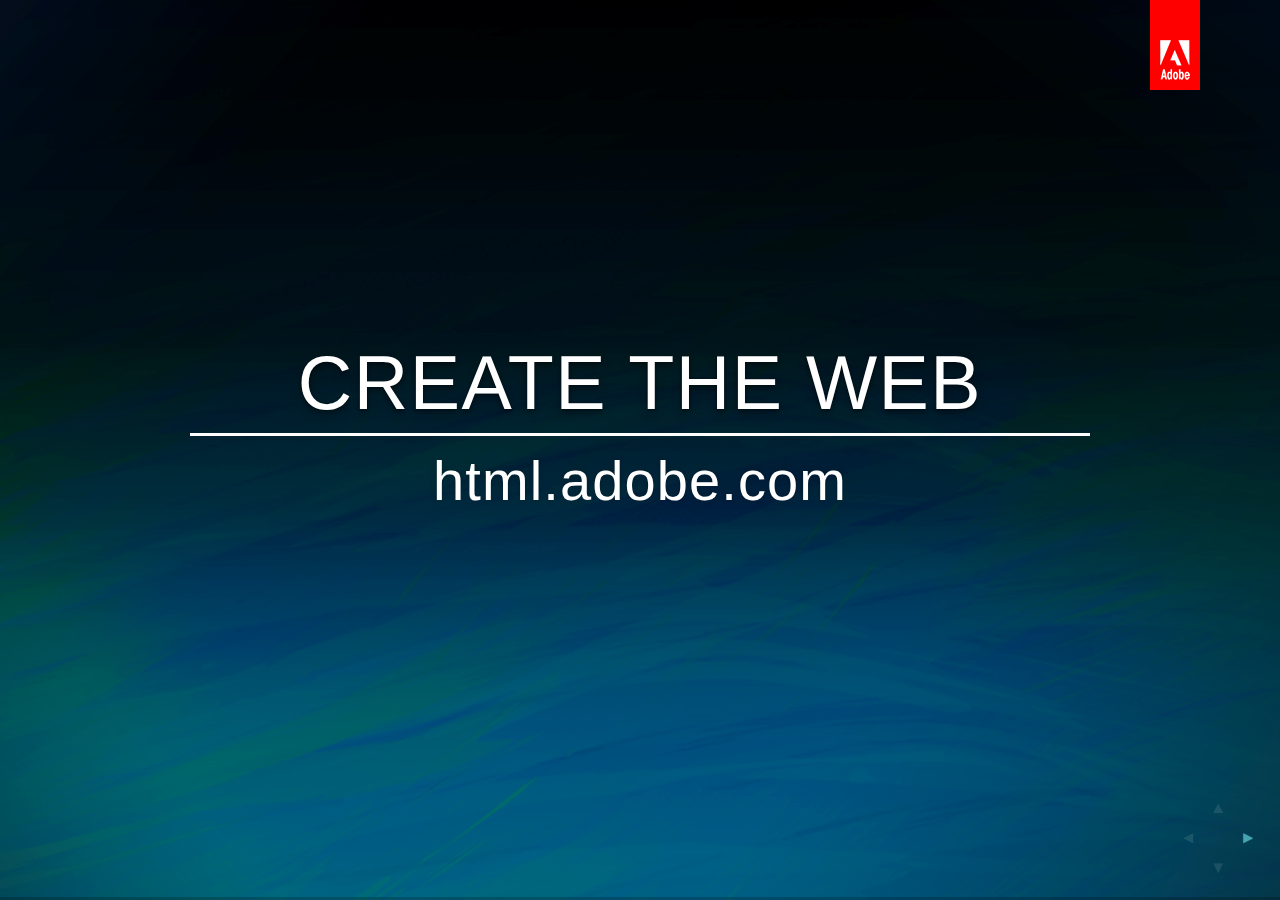
==== commit f76d2337: "Added Adobe Edge Animate presentation." ====
--- a/Create the Web/animate.html
+++ b/Create the Web/animate.html
@@ -9,25 +9,148 @@
 <title>Adobe Edge Animate</title>
 
 <link rel="stylesheet" href="../revealjs/css/main.css">
-<link rel="stylesheet" href="../revealjs/css/theme/default.css">
+<link rel="stylesheet" href="style/blue-waves.css">
 <link rel="stylesheet" href="../revealjs/lib/css/zenburn.css">
 
 <link rel="stylesheet" href="../style/custom.css">
+
+<style type="text/css">
+html.intro body {
+	background: url( 'img/blue-background.png' );
+	background-position: center;
+	background-size: 100% 100%;
+}
+
+html.black body {
+	background: none;	
+	background-color: #000;
+}
+
+html.fork img {
+	position: absolute;
+	left: 0px;
+	top: 0px;
+}
+
+@-webkit-keyframes pulse {
+	0% {
+		text-shadow: 0px 0px 0px rgba( 251, 176, 52, 0.80 );		
+	}
+	
+	50% {
+		text-shadow: 0px 0px 50px rgba( 251, 176, 52, 0.80 );	
+	}
+	
+	100% {
+		text-shadow: 0px 0px 0px rgba( 251, 176, 52, 0.80 );		
+	}
+}
+</style>
 
 </head>
 <body>
 
 <div class="reveal">
 	<div class="slides">
+    	<section data-state="intro">
+                <h1 style="margin-top: 200px; text-transform: uppercase; border-bottom: solid; padding-bottom: 15px;">Create the Web</h1>
+                <h2 style="text-transform: none; font-size: 56px;">html.adobe.com</h2>
+        </section> 
     	<section>
-        	<h1 style="margin-top: 150px; text-transform: none;">Adobe Edge Animate</h1>
-            <h2>html.adobe.com</h2>
+        	<section>
+            	<img src="img/plug-in.png" width="232" height="250" style="margin-top: 160px;">
+            </section>
+			<section>
+            	<img src="img/web-stack.png" width="800" height="257" style="margin-top: 165px;">
+            </section>
+            <section>
+				<div style="float: left; width: 400px; margin-top: 176px; margin-left: 10px;">
+                	<img src="img/code-preview.png" width="350" height="234">
+                </div>
+                <div style="float: left; width: 330px; text-align: left; margin-top: 80px; padding-left: 50px;">
+                	<p style="font-size: 32px; margin-top: 110px;">Plug-in free, but ...</p>
+                    <p style="font-size: 32px; margin-top: 50px;">Hand coded</p>
+                	<p style="font-size: 32px; margin-top: 50px;">Time consuming</p>
+                </div>
+            </section>
+            <section>
+            	<pre style="margin-top: 140px; margin-right: 39px; font-size: 16px; width: 430px; float: left;"><code contenteditable>.button {
+  text-align: center; 
+  font: 24px 'MuseoSans', 
+    Helvetica, Arial, sans-serif;
+  color: #FFF;
+  width: 200px;
+  border: 1px solid #DDA9fC;
+  padding: 20px 0;
+  -webkit-border-radius: 8px;
+  -moz-border-radius: 8px;
+  border-radius: 8px;
+  -webkit-box-shadow: #666 0px 0px 10px;
+  -moz-box-shadow: #666 0px 0px 10px;
+  box-shadow: #666 0px 0px 10px;
+  background: #200038;
+}</code></pre>
+            	<img src="img/click-me.png" width="350" height="139" style="margin-top: 215px; float: left;">
+            </section>
+        </section>    
+        <section>
+        	<section>
+            	<div style="float: left; width: 260px; margin-top: 176px; margin-left: 10px;">
+                	<img src="img/edge-animate.png" width="259" height="250">
+                </div>
+                <div style="float: left; width: 480px; text-align: left; padding-left: 50px;">
+                	<p style="font-size: 32px; margin-top: 110px;">Works seamlessly across modern browsers and devices</p>
+                    <p style="font-size: 32px; margin-top: 50px;">Create accessible content</p>
+                	<p style="font-size: 32px; margin-top: 50px;">Keyframe based intuitive tooling</p>
+                    <p style="font-size: 32px; margin-top: 50px;">Help bridge the gap between creativity and code</p>
+                </div>
+            </section>
+            <section>
+            	<div style="float: left; width: 270px; margin-top: 176px; margin-left: 10px;">
+                	<img src="img/edge-animate.png" width="259" height="250">
+                </div>
+                <div style="float: left; width: 220px; text-align: left; margin-top: 50px; padding-left: 50px;">
+                	<p style="font-size: 22px; margin-top: 110px;">Symbols</p>
+                    <p style="font-size: 22px; margin-top: 50px;">Web Fonts</p>
+                	<p style="font-size: 22px; margin-top: 50px;">Property keyframes</p>
+                    <p style="font-size: 22px; margin-top: 50px;">Percentage-based layout</p>
+                </div>
+                <div style="float: left; width: 210px; text-align: left; margin-top: 50px; padding-left: 50px;">
+                	<p style="font-size: 22px; margin-top: 110px;">Downlevel support</p>
+                    <p style="font-size: 22px; margin-top: 50px;">Publishing</p>
+                	<p style="font-size: 22px; margin-top: 50px;">Code editor</p>
+                    <p style="font-size: 22px; margin-top: 50px;">Interactivity</p>
+                </div>
+            </section>
+        </section>    
+        <section>
+        	<section>
+            	<img src="img/edge-animate-small.png" width="153" height="150" style="margin-top: 30px;">
+                <img src="img/des-dev-timeline.png" width="800" height="62" style="margin-top: 150px;">
+            </section>
+        	<section>
+            	<img src="img/edge-animate-small.png" width="153" height="150" style="margin-top: 30px;">
+                <img src="img/des-dev-populated.png" width="800" height="79" style="margin-top: 150px;">
+            </section>            
         </section>
-    	<section>
-        	<h2 style="margin-bottom: 50px; text-transform: none;">Designer or Developer?</h2>
-            <img src="img/tight-kern.png" width="338" height="320" style="background-color: #FFF;">
-            <img src="img/10-types.png" width="240" height="320" style="background-color: #FFF; padding-left: 49px; padding-right: 49px;">
-        </section>        
+        <section>
+        	<section>
+            	<img src="img/animate-web.png" width="750" height="539" style="margin-top: 40px;">
+            </section>
+        	<section>
+            	<img src="img/animate-publishing.png" width="750" height="539" style="margin-top: 40px;">
+            </section>
+        	<section>
+            	<img src="img/animate-desktop.png" width="750" height="539" style="margin-top: 40px;">
+            </section>                                
+        	<section>
+            	<img src="img/animate-mobile.png" width="750" height="539" style="margin-top: 40px;">
+            </section>
+        </section>
+    	<section data-state="intro">
+			<h1 style="margin-top: 200px; text-transform: uppercase; border-bottom: solid; padding-bottom: 15px;">Create the Web</h1>
+            <h2 style="text-transform: none; font-size: 56px;">html.adobe.com</h2>
+        </section>         
     </div>
 	<aside class="controls">
 		<a class="left" href="#">&#x25C4;</a>
@@ -43,8 +166,6 @@
 	<img src="../img/adobe-logo.png" width="30" height="40">
 </div>
 </a>
-
-<div class="social">#createtheweb&nbsp;&nbsp;&nbsp;&nbsp;&nbsp;&nbsp;@krhoyt</div>
 
 <script src="../revealjs/lib/js/head.min.js"></script>
 <script src="../revealjs/js/reveal.min.js"></script>
--- a/Create the Web/style/blue-waves.css
+++ b/Create the Web/style/blue-waves.css
@@ -0,0 +1,163 @@
+/**
+ * The default theme for reveal.js presentations.
+ * 
+ * Copyright (C) 2011-2012 Hakim El Hattab, http://hakim.se
+ */
+
+/*********************************************
+ * FONT-FACE DEFINITIONS
+ *********************************************/
+
+@font-face {
+	font-family: 'League Gothic';
+	src: url('../../lib/font/league_gothic-webfont.eot');
+	src: url('../../lib/font/league_gothic-webfont.eot?#iefix') format('embedded-opentype'),
+		 url('../../lib/font/league_gothic-webfont.woff') format('woff'),
+		 url('../../lib/font/league_gothic-webfont.ttf') format('truetype'),
+		 url('../../lib/font/league_gothic-webfont.svg#LeagueGothicRegular') format('svg');
+
+	font-weight: normal;
+	font-style: normal;
+}
+
+
+/*********************************************
+ * GLOBAL STYLES
+ *********************************************/
+
+body {
+	font-family: "Lucida Sans Unicode", "Lucida Grande", sans-serif;
+	font-size: 20px;
+	font-weight: 200;
+	letter-spacing: -0.02em;
+	color: #FFF;
+	background-image: url( ../img/grid-background.png );
+}
+
+
+/*********************************************
+ * HEADERS
+ *********************************************/
+
+.reveal h1, 
+.reveal h2, 
+.reveal h3, 
+.reveal h4, 
+.reveal h5, 
+.reveal h6 {
+	margin: 0 0 20px 0;
+	color: #FFF;
+	font-family: "Lucida Sans Unicode", "Lucida Grande", sans-serif;
+	line-height: 0.9em;
+	letter-spacing: 0.02em;
+	
+	text-transform: uppercase;
+	text-shadow: 0px 0px 6px rgba(0,0,0,0.2);
+}
+
+.reveal h1 {
+	text-shadow:	0 0 5px rgba(0,0,0,.1),
+					0 1px 3px rgba(0,0,0,.3),
+					0 3px 5px rgba(0,0,0,.2),
+					0 5px 10px rgba(0,0,0,.25);	
+}
+
+
+/*********************************************
+ * LINKS
+ *********************************************/
+
+.reveal a:not(.image) {
+	color: hsl(185, 85%, 50%);
+	text-decoration: none;
+
+	-webkit-transition: color .15s ease;
+	   -moz-transition: color .15s ease;
+	    -ms-transition: color .15s ease;
+	     -o-transition: color .15s ease;
+	        transition: color .15s ease;
+}
+	.reveal a:not(.image):hover {
+		font-family: 'Courier New', Courier, monospace;"		
+		
+		color: hsl(185, 85%, 70%);
+		
+		text-shadow: none;
+		border: none;
+		border-radius: 2px;
+	}
+
+.reveal .roll span:after {
+	color: #fff;
+	background: hsl(185, 60%, 35%);
+}
+
+
+/*********************************************
+ * IMAGES
+ *********************************************/
+
+.reveal img {
+	/* preserve aspect ratio and scale image so it's bound within the section */
+	max-width: none;
+	max-height: none;
+} 
+
+.reveal section img {
+	/*
+	margin: 30px 0 0 0;
+	background: rgba(255,255,255,0.12);
+	border: 10px solid #fff;
+	
+	-webkit-box-shadow: 0 5px 15px rgba(0, 0, 0, 0.65);
+	   -moz-box-shadow: 0 5px 15px rgba(0, 0, 0, 0.65);
+	        box-shadow: 0 5px 15px rgba(0, 0, 0, 0.65);
+	*/
+	-webkit-transition: all .2s linear;
+	   -moz-transition: all .2s linear;
+	    -ms-transition: all .2s linear;
+	     -o-transition: all .2s linear;
+	        transition: all .2s linear;
+}
+
+	.reveal a:hover img {
+		background: rgba(255,255,255,0.2);
+		border-color: #13DAEC;
+		
+		-webkit-box-shadow: 0 0 20px rgba(0, 0, 0, 0.55);
+		   -moz-box-shadow: 0 0 20px rgba(0, 0, 0, 0.55);
+		        box-shadow: 0 0 20px rgba(0, 0, 0, 0.55);
+	}
+
+
+/*********************************************
+ * NAVIGATION CONTROLS
+ *********************************************/
+
+.reveal .controls a {
+	color: #fff;
+}
+	.reveal .controls a.enabled {
+		color: hsl(185, 85%, 70%);
+		text-shadow: 0px 0px 2px hsla(185, 45%, 70%, 0.3);
+	}
+
+
+/*********************************************
+ * PROGRESS BAR
+ *********************************************/
+
+.reveal .progress {
+	background: rgba(0,0,0,0.2);
+}
+	.reveal .progress span {
+		background: hsl(185, 85%, 50%);
+
+		-webkit-transition: width 800ms cubic-bezier(0.260, 0.860, 0.440, 0.985);
+		   -moz-transition: width 800ms cubic-bezier(0.260, 0.860, 0.440, 0.985);
+		    -ms-transition: width 800ms cubic-bezier(0.260, 0.860, 0.440, 0.985);
+		     -o-transition: width 800ms cubic-bezier(0.260, 0.860, 0.440, 0.985);
+		        transition: width 800ms cubic-bezier(0.260, 0.860, 0.440, 0.985);
+	}
+
+
